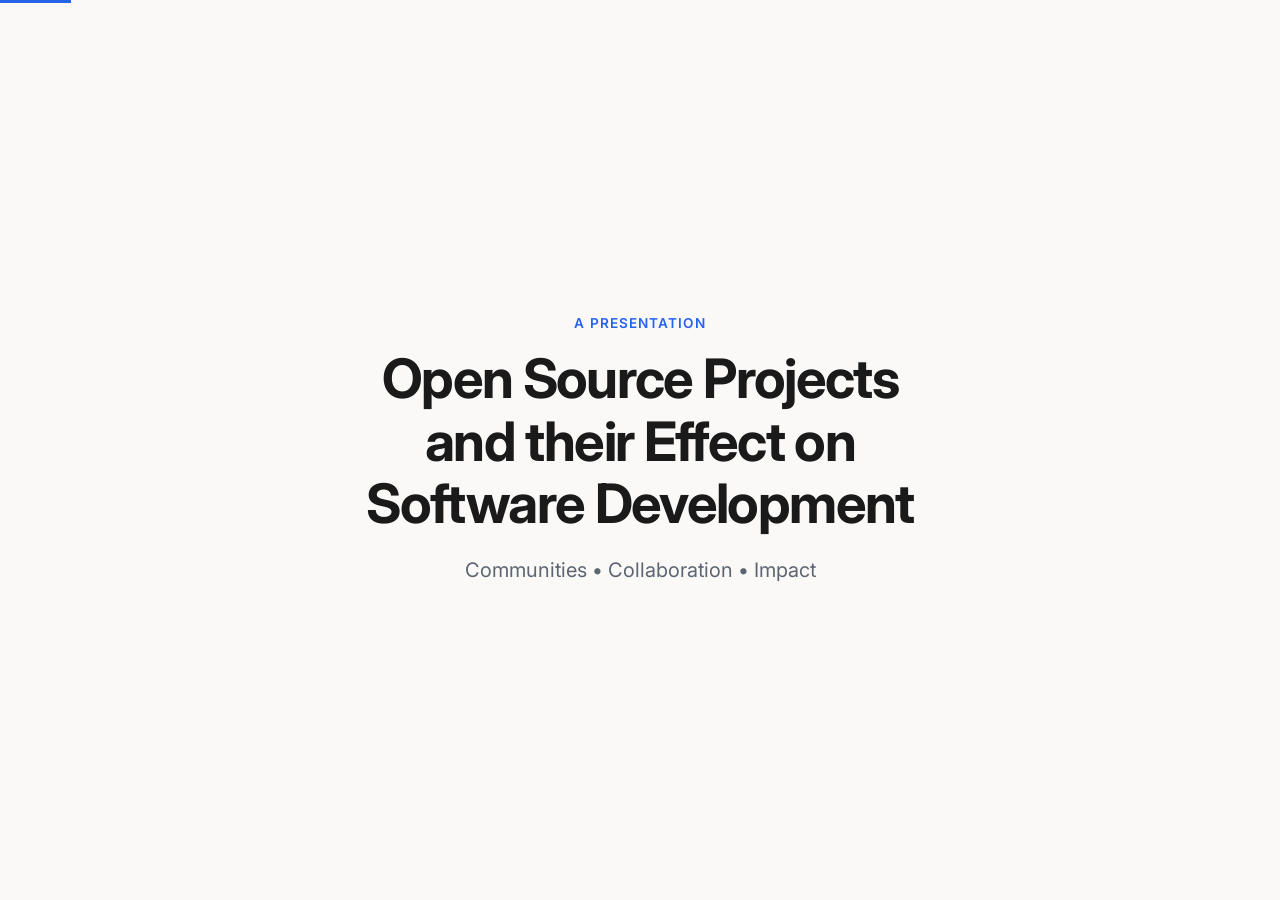
==== Presentation-OSP/presentation.html @ c070d532 "Add files via upload" ====
<!DOCTYPE html>
<html lang="en">
<head>
  <meta charset="UTF-8" />
  <meta name="viewport" content="width=device-width, initial-scale=1.0" />
  <title>Open Source Projects and their Effect on Software Development</title>
  <link rel="stylesheet" href="presentation.css" />
  <link rel="preconnect" href="https://fonts.googleapis.com" />
  <link rel="preconnect" href="https://fonts.gstatic.com" crossorigin />
  <link href="https://fonts.googleapis.com/css2?family=Inter:wght@400;500;600;700&display=swap" rel="stylesheet" />
  <style>
    /* Extra helpers for longer content slides */
    .body-long {
      font-size: 1.08rem;
      color: var(--text-muted);
      line-height: 1.65;
      max-width: 820px;
      margin-bottom: 1.25rem;
    }
    .body-long strong {
      color: var(--text);
      font-weight: 600;
    }
    .quote-box {
      background: var(--surface);
      border-left: 4px solid var(--accent);
      padding: 1rem 1.25rem;
      margin: 1.25rem 0;
      border-radius: 0 var(--radius) var(--radius) 0;
      font-size: 1rem;
      color: var(--text-muted);
      line-height: 1.55;
      max-width: 780px;
    }
    .def-card {
      background: var(--surface);
      border: 1px solid var(--border);
      border-radius: var(--radius);
      padding: 1.35rem 1.5rem;
      margin-bottom: 1rem;
      box-shadow: var(--shadow);
    }
    .def-card h3 {
      font-size: 1.2rem;
      font-weight: 700;
      margin-bottom: 0.5rem;
      letter-spacing: -0.02em;
    }
    .def-card p {
      font-size: 1.02rem;
      color: var(--text-muted);
      line-height: 1.55;
    }
    .def-card p strong {
      color: var(--text);
    }
    .three-col {
      display: grid;
      grid-template-columns: 1fr 1fr 1fr;
      gap: 1.25rem;
      margin-top: 1.5rem;
    }
    .pattern-list {
      list-style: none;
      margin-top: 1.25rem;
      counter-reset: step;
    }
    .pattern-list li {
      position: relative;
      padding-left: 2.75rem;
      margin-bottom: 1rem;
      font-size: 1.15rem;
      line-height: 1.5;
      color: var(--text-muted);
    }
    .pattern-list li::before {
      counter-increment: step;
      content: counter(step);
      position: absolute;
      left: 0;
      top: 0;
      width: 1.9rem;
      height: 1.9rem;
      border-radius: 50%;
      background: var(--accent-soft);
      color: var(--accent);
      font-weight: 700;
      font-size: 0.95rem;
      display: flex;
      align-items: center;
      justify-content: center;
    }
    .project-block h3 {
      font-size: 1.45rem;
      font-weight: 700;
      margin-bottom: 0.6rem;
      letter-spacing: -0.02em;
    }
    .project-block p {
      font-size: 1.05rem;
      color: var(--text-muted);
      line-height: 1.6;
      max-width: 860px;
    }
    .project-block p strong {
      color: var(--text);
    }
    .slide-inner.narrow {
      max-width: 900px;
    }
    /* Image-only carousel under project text (16:9, fill, dots) */
    .slide .carousel {
      position: relative;
      width: 100%;
      max-width: 640px;
      margin-top: 1.25rem;
      border-radius: var(--radius);
      overflow: hidden;
      background: #e5e7eb;
      box-shadow: var(--shadow);
      aspect-ratio: 16 / 9;
    }
    .slide .carousel .carousel-track {
      height: 100%;
    }
    .slide .carousel .carousel-slide {
      height: 100%;
      min-width: 100%;
    }
    /* Pure image fill — no text column */
    .slide .carousel .project-card,
    .slide .carousel .project-card.large {
      display: block;
      width: 100%;
      height: 100%;
      min-height: 0;
      grid-template-columns: none;
    }
    .slide .carousel .project-image,
    .slide .carousel .mini-slide-img {
      display: block;
      width: 100%;
      height: 100%;
      background-size: cover;
      background-position: center;
      background-repeat: no-repeat;
      background-color: #e5e7eb;
    }
    /* Dots over the image */
    .slide .carousel .carousel-dots {
      position: absolute;
      bottom: 0.75rem;
      left: 50%;
      transform: translateX(-50%);
      display: flex;
      gap: 0.45rem;
      z-index: 5;
      padding: 0.35rem 0.55rem;
      background: rgba(0, 0, 0, 0.4);
      border-radius: 999px;
    }
    .slide .carousel .dot {
      width: 8px;
      height: 8px;
      border-radius: 50%;
      border: none;
      background: rgba(255, 255, 255, 0.45);
      cursor: pointer;
      transition: background 0.25s, transform 0.25s;
    }
    .slide .carousel .dot.active {
      background: #fff;
      transform: scale(1.2);
    }
    @media (max-width: 900px) {
      .three-col {
        grid-template-columns: 1fr;
      }
      .slide .carousel {
        max-width: 100%;
      }
    }
  </style>
</head>
<body>

  <!-- Progress bar -->
  <div class="progress-bar" id="progressBar"></div>

  <!-- ===================== SLIDE 1: Title ===================== -->
  <section class="slide">
    <div class="slide-inner center">
      <p class="eyebrow">A presentation</p>
      <h1 class="title">Open Source Projects<br>and their Effect on<br>Software Development</h1>
      <p class="subtitle">Communities • Collaboration • Impact</p>
    </div>
  </section>

  <!-- ===================== SLIDE 2: Agenda ===================== -->
  <section class="slide">
    <div class="slide-inner">
      <p class="eyebrow">Overview</p>
      <h2 class="title">What we’ll explore</h2>
      <ul class="clean-list">
        <li>What open source really means today</li>
        <li>How communities form and sustain projects</li>
        <li>Projects that changed entire fields</li>
        <li>The lasting impact on the software industry</li>
      </ul>
    </div>
  </section>

  <!-- ===================== SLIDE 3: What open source means ===================== -->
  <section class="slide">
    <div class="slide-inner">
      <p class="eyebrow">1.1 Definitions</p>
      <h2 class="title">What open source really means</h2>
      <p class="body-long">
        What open source really means today is less about “you can see the code” and more about a specific set of freedoms that <strong>The Open Source Initiative</strong> (and the Free Software movement before it) defined.
      </p>
      <div class="quote-box">
        The Open Source Initiative (OSI) is a global non-profit organization founded in 1998, serving as the guardian and standard-setting body for the “Open Source Definition.” In simple terms, it defines what counts as “open source” and which licenses are legitimate.
      </div>
      <p class="body-long">
        True open source gives you the right to use the software for any purpose, study how it works, modify it, and redistribute both the original and <strong>your modified versions</strong> (including commercially) under the same license terms. <strong>The source code being public is necessary, but it is not sufficient.</strong> That is why the distinctions matter.
      </p>
    </div>
  </section>

  <!-- ===================== SLIDE 4: Three models ===================== -->
  <section class="slide">
    <div class="slide-inner">
      <p class="eyebrow">1.1 Definitions</p>
      <h2 class="title">Three common models</h2>
      <div class="three-col">
        <div class="def-card">
          <h3>Open Source</h3>
          <p>
            The entire project lives under an OSI-approved license such as the GPL. <strong>Anyone can download it, change it, ship it in a commercial product, or fork it.</strong> The only real obligation under the GPL is that <strong>if you distribute a modified version, you must also make the source available under the same terms.</strong>
          </p>
        </div>
        <div class="def-card">
          <h3>Source Available</h3>
          <p>
            The category Unreal Engine sits in. Epic publishes the full C++ source on GitHub. You can read it, debug it, and modify it for your own projects. But <strong>the license is Epic’s EULA, not an open-source license.</strong> You cannot freely redistribute the engine code, and once your product’s lifetime revenue crosses $1 million you owe a 5% royalty. <strong>The source is available; the freedoms are not.</strong>
          </p>
        </div>
        <div class="def-card">
          <h3>Open Core</h3>
          <p>
            <strong>The hybrid model many commercial companies use.</strong> The “core” is released under a genuine open-source license. <strong>Additional features</strong> (advanced security, scaling, support tooling, marketplace integrations) remain proprietary and require a paid license. <strong>VS Code is a well-known case</strong>: the underlying Code project is MIT-licensed; the branded binary ships under Microsoft’s own license.
          </p>
        </div>
      </div>
    </div>
  </section>

  <!-- ===================== SLIDE 5: Practical difference ===================== -->
  <section class="slide">
    <div class="slide-inner narrow">
      <p class="eyebrow">1.1 Definitions</p>
      <h2 class="title">The practical difference</h2>
      <p class="body-long">
        Open source maximizes user freedom and community contribution; source available maximizes transparency while keeping commercial control; open core tries to get the best of both by giving away the foundation and selling the extras.
      </p>
      <p class="body-long">
        In short, “open source” today is a legal and philosophical claim about rights, not just a marketing phrase about visible code. <strong>When the license does not grant the full set of freedoms, it’s not really Open Source, even if the source is completely public.</strong>
      </p>
    </div>
  </section>

  <!-- ===================== SLIDE 6: How communities form ===================== -->
  <section class="slide">
    <div class="slide-inner">
      <p class="eyebrow">1.2 Communities</p>
      <h2 class="title">How communities form</h2>
      <p class="body-long">
        In practice, the project almost always comes first. Someone (or a small team) builds something useful to solve their own problem. <strong>Linus Torvalds</strong> wrote the first Linux kernel because he wanted a free Unix-like system for his own machine. <strong>Ton Roosendaal</strong> started Blender as an in-house tool for his animation studio. <strong>Guido van Rossum</strong> created Python because he needed a better scripting language.
      </p>
      <p class="body-long">
        <strong>Once that early version exists and is made available under an open license, people who share the same problem start using it.</strong> A subset of those users eventually become contributors — fixing bugs, writing documentation, or adding features they themselves need. That is how the community forms around a working piece of software.
      </p>
    </div>
  </section>

  <!-- ===================== SLIDE 7: How they are sustained ===================== -->
  <section class="slide">
    <div class="slide-inner">
      <p class="eyebrow">1.2 Communities</p>
      <h2 class="title">How projects are sustained</h2>
      <p class="body-long">
        Pure volunteer energy works for a surprisingly long time, especially in the early years when passion and the joy of solving hard problems are high. But as a project grows and becomes critical infrastructure, pure volunteerism is rarely enough. The successful long-lived projects develop mixed models.
      </p>
      <p class="body-long">
        <strong>Many rely on foundations</strong> (Blender Foundation, Linux Foundation, Apache Software Foundation) <strong>that provide neutral governance, legal protection, and a way to collect and distribute money without any single company owning the project</strong>. Funding comes from individual donations, corporate sponsorships and other sources. Companies that depend on the software often pay developers to work on it full-time. <strong>In some cases the project itself generates revenue through open-core features, dual licensing, or professional services, while keeping the core free.</strong>
      </p>
      <p class="body-long">
        What keeps people coming back is not only money. Shared purpose, public recognition, the ability to shape something important, and the career value of being a known contributor all play major roles. Good governance reduces burnout and conflict. <strong>The healthiest communities treat community work itself</strong> (documentation, triage, welcoming new contributors) <strong>as first-class contributions, not just an afterthought to the code.</strong>
      </p>
    </div>
  </section>

  <!-- ===================== SLIDE 8: The pattern ===================== -->
  <section class="slide">
    <div class="slide-inner narrow">
      <p class="eyebrow">1.2 Communities</p>
      <h2 class="title">The usual pattern</h2>
      <ol class="pattern-list">
        <li>Useful software attracts users</li>
        <li>Some users become contributors</li>
        <li>A community forms and, if it is lucky and deliberate, builds the structures (funding, governance, culture) that let the project outlive any single person or company</li>
      </ol>
      <p class="body-long" style="margin-top: 1.75rem;">
        <strong>The community does not create the project — it inherits and then continually reinvents it.</strong>
      </p>
    </div>
  </section>

  <!-- ===================== SLIDE 9: Projects intro ===================== -->
  <section class="slide">
    <div class="slide-inner center">
      <p class="eyebrow">1.3 Case studies</p>
      <h2 class="title">Projects that changed entire fields</h2>
      <p class="subtitle" style="max-width: 640px; margin: 0 auto;">
        Six notable projects — from the infrastructure everyone already knows to a few that quietly rewrote the rules in creative domains.
      </p>
    </div>
  </section>

  <!-- ===================== SLIDE 10: Project screenshots carousel ===================== -->
  
  <!-- ===================== SLIDE 10: Omitted ===================== -->



  <!-- ===================== SLIDE 11: Linux ===================== -->
  <section class="slide">
    <div class="slide-inner">
      <p class="eyebrow">Case study</p>
      <div class="project-block">
        <h3>Linux and its major distributions</h3>
        <p>
          <strong>Before Linux, serious multi-user operating systems were expensive and proprietary.</strong> Linus Torvalds’s kernel, combined with the GNU tools and later the big distributions (Debian, Red Hat, Ubuntu, and others), gave the world a free, high-quality Unix-like system that anyone could run, modify, and ship. <strong>The lasting effect is hard to overstate. Linux now runs most of the internet’s servers, the majority of supercomputers, Android devices, and a growing share of desktops and embedded systems.</strong> It also proved that a purely open, volunteer-heavy model could produce infrastructure <strong>more reliable than many commercial alternatives.</strong>
        </p>
      </div>
      <div class="carousel" data-interval="4000">
        <div class="carousel-track">

            <div class="carousel-slide">
                <div class="project-card large">
                    <div class="project-image" style="background-image: url('attachments/Pasted image 20261018233632.png');"></div>
                </div>
            </div>
            <div class="carousel-slide">
                <div class="project-card large">
                    <div class="project-image" style="background-image: url('attachments/Pasted image 20261018233919.png');"></div>
                </div>
            </div>
            <div class="carousel-slide">
                <div class="project-card large">
                    <div class="project-image" style="background-image: url('attachments/Pasted image 20261019224030.png');"></div>
                </div>
            </div>
            <div class="carousel-slide">
                <div class="project-card large">
                    <div class="project-image" style="background-image: url('attachments/Pasted image 20261019224053.png');"></div>
                </div>
            </div>
            <div class="carousel-slide">
                <div class="project-card large">
                    <div class="project-image" style="background-image: url('attachments/Pasted image 20261019224841.png');"></div>
                </div>
            </div>
            <div class="carousel-slide">
                <div class="project-card large">
                    <div class="project-image" style="background-image: url('attachments/Pasted image 20261019224915.png');"></div>
                </div>
            </div>

        </div>
        <div class="carousel-dots"></div>
      </div>
    </div>
  </section>

  <!-- ===================== SLIDE 11: Git ===================== -->
  <section class="slide">
    <div class="slide-inner">
      <p class="eyebrow">Case study</p>
      <div class="project-block">
        <h3>Git</h3>
        <p>
          Version control before Git was either centralized and slow or proprietary. Linus created Git specifically to handle the scale and speed of Linux kernel development. <strong>The community turned distributed version control into the default way for modern software development.</strong> <strong>Almost every modern development workflow sits on top of Git.</strong> Its impact is less about any single feature and more about making collaboration across continents feel natural.
        </p>
      </div>
      <div class="carousel" data-interval="4000">
        <div class="carousel-track">

            <div class="carousel-slide">
                <div class="project-card large">
                    <div class="project-image" style="background-image: url('attachments/Pasted image 20261019225543.png');"></div>
                </div>
            </div>

        </div>

        <div class="carousel-dots" style="visibility: hidden;"></div>
      </div>
    </div>
  </section>

  <!-- ===================== SLIDE 12: Apache ===================== -->
  <section class="slide">
    <div class="slide-inner">
      <p class="eyebrow">Case study</p>
      <div class="project-block">
        <h3>Apache HTTP Server</h3>
        <p>
          In the mid-1990s the leading web server was still proprietary. <strong>Developers improved the NCSA code and released it under an open license.</strong> Apache became the dominant web server for years. <strong>Its community later formed the Apache Software Foundation and created a governance model many projects still follow.</strong> It showed that critical internet infrastructure could be run by a neutral, multi-company community.
        </p>
        <div class="quote-box" style="margin-top: 1.5rem;">
          NCSA HTTPd was one of the earliest web server programs, originally developed at the National Center for Supercomputing Applications (NCSA) at the University of Illinois.
        </div>
      </div>
      <div class="carousel" data-interval="4000">
        <div class="carousel-track">

            <div class="carousel-slide">
                <div class="project-card large">
                    <div class="project-image" style="background-image: url('attachments/Pasted image 20261019231054.png');"></div>
                </div>
            </div>

        </div>

        <div class="carousel-dots" style="visibility: hidden;"></div>
      </div>
    </div>
  </section>

  <!-- ===================== SLIDE 13: Blender ===================== -->
  <section class="slide">
    <div class="slide-inner">
      <p class="eyebrow">Case study</p>
      <div class="project-block">
        <h3>Blender</h3>
        <p>
          <strong>Professional 3D animation and VFX tools used to cost thousands of dollars per user.</strong> Blender started as an in-house studio tool, <strong>nearly died when its company collapsed, and was saved by a community crowdfunding campaign that bought the rights and released it under the GPL.</strong> The community then did something unusual: it used the software to make entire open movies (Elephants Dream, Big Buck Bunny, Sintel, and others), which both stress-tested the tool and proved it could produce real production work. <strong>Today Blender is used by indie studios, major animation houses, game developers, and freelancers.</strong> It changed the economics of 3D creation and <strong>demonstrated that an artist-driven open-source project could reach professional quality without locking users into subscriptions.</strong>
        </p>
      </div>
      <div class="carousel" data-interval="4000">
        <div class="carousel-track">

            <div class="carousel-slide">
                <div class="project-card large">
                    <div class="project-image" style="background-image: url('attachments/Pasted image 20261018213603.png');"></div>
                </div>
            </div>
            <div class="carousel-slide">
                <div class="project-card large">
                    <div class="project-image" style="background-image: url('attachments/Pasted image 20261018223506.png');"></div>
                </div>
            </div>
            <div class="carousel-slide">
                <div class="project-card large">
                    <div class="project-image" style="background-image: url('attachments/Pasted image 20261018213430.png');"></div>
                </div>
            </div>
            <div class="carousel-slide">
                <div class="project-card large">
                    <div class="project-image" style="background-image: url('attachments/Pasted image 20261019224623.png');"></div>
                </div>
            </div>

        </div>
        <div class="carousel-dots"></div>
      </div>
    </div>
  </section>

  <!-- ===================== SLIDE 14: Firefox ===================== -->
  <section class="slide">
    <div class="slide-inner">
      <p class="eyebrow">Case study</p>
      <div class="project-block">
        <h3>Firefox</h3>
        <p>
          When Internet Explorer held a near-monopoly in the early 2000s, the web risked becoming a single-vendor platform. Mozilla took the open-sourced Netscape code, rebuilt it into Firefox, and shipped a browser that emphasized standards, privacy, and user control. The community around it helped it reach <strong>roughly a third of the market at its peak</strong>, and forced Microsoft to improve Internet Explorer. Even though Firefox’s market share is much smaller today, <strong>its lasting effect is the continued existence of an independent rendering engine (Gecko) and a persistent counterweight to the Chromium monoculture.</strong>
        </p>
      </div>
      <div class="carousel" data-interval="4000">
        <div class="carousel-track">

            <div class="carousel-slide">
                <div class="project-card large">
                    <div class="project-image" style="background-image: url('attachments/Pasted image 20261019225847.png');"></div>
                </div>
            </div>
            <div class="carousel-slide">
                <div class="project-card large">
                    <div class="project-image" style="background-image: url('attachments/Pasted image 20261019230436.png');"></div>
                </div>
            </div>

        </div>
        <div class="carousel-dots"></div>
      </div>
    </div>
  </section>

  <!-- ===================== SLIDE 15: MuseScore & Audacity ===================== -->
  <section class="slide">
    <div class="slide-inner">
      <p class="eyebrow">Case study</p>
      <div class="project-block">
        <h3>MuseScore and Audacity</h3>
        <p>
          These two tools did for music creation and audio editing what Blender did for 3D. MuseScore <strong>gave composers and educators a free, high-quality scorewriter that could compete with expensive commercial packages</strong>; <strong>Audacity became the default free audio editor for podcasters, musicians, and students.</strong> Both projects grew large user communities that contributed translations, plugins, and documentation. Their stories are also more complicated: both were later acquired by the same commercial group (Muse Group), which triggered debates about how open-source projects should handle ownership changes and monetization. <strong>The lasting effect is still clear — millions of people who would never have paid for professional music or audio software now have capable tools, and the bar for entry into those creative fields is dramatically lower.</strong>
        </p>
      </div>
      <div class="carousel" data-interval="4000">
        <div class="carousel-track">

            <div class="carousel-slide">
                <div class="project-card large">
                    <div class="project-image" style="background-image: url('attachments/Pasted image 20261018212305.png');"></div>
                </div>
            </div>
            <div class="carousel-slide">
                <div class="project-card large">
                    <div class="project-image" style="background-image: url('attachments/Pasted image 20261018212822.png');"></div>
                </div>
            </div>
            <div class="carousel-slide">
                <div class="project-card large">
                    <div class="project-image" style="background-image: url('attachments/Pasted image 20261018232151.png');"></div>
                </div>
            </div>
            <div class="carousel-slide">
                <div class="project-card large">
                    <div class="project-image" style="background-image: url('attachments/Pasted image 20261019194004.png');"></div>
                </div>
            </div>

        </div>
        <div class="carousel-dots"></div>
      </div>
    </div>
  </section>

  <!-- ===================== SLIDE 16: Projects synthesis ===================== -->
  <section class="slide">
    <div class="slide-inner narrow">
      <p class="eyebrow">1.3 Case studies</p>
      <h2 class="title">What these projects show</h2>
      <p class="body-long">
        Together these projects show the different ways open source can reshape a field: by providing critical infrastructure (Linux, Apache, Git), by breaking price barriers in creative industries (Blender, MuseScore, Audacity), or by defending openness against monopoly (Firefox). In each case the software mattered, but the community that formed around it determined whether the change stuck.
      </p>
    </div>
  </section>

  <!-- ===================== SLIDE 17: Lasting impact ===================== -->
  <section class="slide">
    <div class="slide-inner">
      <p class="eyebrow">1.4 Impact</p>
      <h2 class="title">The lasting impact on the software industry</h2>
      <p class="body-long">
        Open source permanently changed how software is built and who gets to build it. It turned collaboration across companies and continents into the default rather than the exception, lowered the barrier for individuals and small teams to create professional-grade tools, and forced proprietary vendors to compete on quality and openness instead of lock-in alone.
      </p>
      <p class="body-long">
        Foundations, distributed version control, and community-driven development models that began in open source now shape even the largest commercial products. The result is an industry where critical infrastructure is often maintained collectively, creative tools are accessible without expensive licenses, and the expectation of transparency and shared ownership has become part of the culture of software itself.
      </p>
    </div>
  </section>

  <!-- ===================== SLIDE 18: Closing ===================== -->
  <section class="slide">
    <div class="slide-inner center">
      <p class="eyebrow">Thank you</p>
      <h2 class="title">Questions & Discussion</h2>
      <p class="subtitle">Open source is not just code — it’s a way of building together.</p>
    </div>
  </section>

  <script>
    // ========== Simple presentation navigation ==========
    const slides = document.querySelectorAll('.slide');
    let current = 0;

    function goTo(index) {
      if (index < 0 || index >= slides.length) return;
      current = index;
      slides.forEach((s, i) => s.classList.toggle('active', i === current));
      updateProgress();
    }

    function updateProgress() {
      const pct = ((current + 1) / slides.length) * 100;
      document.getElementById('progressBar').style.width = pct + '%';
    }

    // Keyboard
    document.addEventListener('keydown', (e) => {
      if (e.key === 'ArrowRight' || e.key === ' ' || e.key === 'PageDown') {
        e.preventDefault();
        goTo(current + 1);
      }
      if (e.key === 'ArrowLeft' || e.key === 'PageUp') {
        e.preventDefault();
        goTo(current - 1);
      }
      if (e.key === 'Home') goTo(0);
      if (e.key === 'End') goTo(slides.length - 1);
    });

    // Start on first slide
    goTo(0);

    // ========== Auto carousel (4s) ==========
    document.querySelectorAll('.carousel').forEach(carousel => {
      const track = carousel.querySelector('.carousel-track');
      const slides = carousel.querySelectorAll('.carousel-slide');
      const dotsContainer = carousel.querySelector('.carousel-dots');
      const interval = parseInt(carousel.dataset.interval) || 4000;
      let index = 0;
      let timer;

      slides.forEach((_, i) => {
        const dot = document.createElement('button');
        dot.className = 'dot' + (i === 0 ? ' active' : '');
        dot.addEventListener('click', () => goToSlide(i));
        dotsContainer.appendChild(dot);
      });

      const dots = dotsContainer.querySelectorAll('.dot');

      function goToSlide(i) {
        index = i;
        track.style.transform = `translateX(-${index * 100}%)`;
        dots.forEach((d, di) => d.classList.toggle('active', di === index));
        resetTimer();
      }

      function next() {
        goToSlide((index + 1) % slides.length);
      }

      function resetTimer() {
        clearInterval(timer);
        timer = setInterval(next, interval);
      }

      carousel.addEventListener('mouseenter', () => clearInterval(timer));
      carousel.addEventListener('mouseleave', resetTimer);

      resetTimer();
    });
  </script>
</body>
</html>
---- Presentation-OSP/presentation.css ----
/* ============================================
   Reusable Presentation System
   Light theme • Clean Inter font
   ============================================ */

:root {
  --bg: #fbf9f8;
  --surface: #ffffff;
  --text: #1a1a1a;
  --text-muted: #5c6570;
  --accent: #2563eb;
  --accent-soft: #dbeafe;
  --border: #e5e7eb;
  --shadow: 0 10px 30px -8px rgba(0, 0, 0, 0.08);
  --radius: 16px;
  --font: 'Inter', system-ui, -apple-system, BlinkMacSystemFont, 'Segoe UI', sans-serif;
}

*,
*::before,
*::after {
  box-sizing: border-box;
  margin: 0;
  padding: 0;
}

html, body {
  height: 100%;
  font-family: var(--font);
  background: var(--bg);
  color: var(--text);
  overflow: hidden;
  -webkit-font-smoothing: antialiased;
}

/* ---------- Progress bar ---------- */
.progress-bar {
  position: fixed;
  top: 0;
  left: 0;
  height: 3px;
  background: var(--accent);
  width: 0%;
  z-index: 100;
  transition: width 0.35s ease;
}

/* ---------- Core slide system ---------- */
.slide {
  position: absolute;
  inset: 0;
  display: flex;
  align-items: center;
  justify-content: center;
  opacity: 0;
  pointer-events: none;
  transition: opacity 0.4s ease;
  padding: 4rem 2rem;
}

.slide.active {
  opacity: 1;
  pointer-events: auto;
  z-index: 10;
}

.slide-inner {
  width: 100%;
  max-width: 1100px;
  margin: 0 auto;
}

.slide-inner.center {
  text-align: center;
}

/* ---------- Typography helpers ---------- */
.eyebrow {
  font-size: 0.85rem;
  font-weight: 600;
  letter-spacing: 0.08em;
  text-transform: uppercase;
  color: var(--accent);
  margin-bottom: 1rem;
}

.title {
  font-size: clamp(2.2rem, 5vw, 3.4rem);
  font-weight: 700;
  line-height: 1.15;
  letter-spacing: -0.03em;
  margin-bottom: 1.25rem;
}

.subtitle {
  font-size: 1.25rem;
  color: var(--text-muted);
  font-weight: 400;
  line-height: 1.5;
}

.body {
  font-size: 1.15rem;
  color: var(--text-muted);
  margin-bottom: 2rem;
  max-width: 640px;
}

.section-title {
  font-size: 1.15rem;
  font-weight: 600;
  margin-bottom: 0.75rem;
  color: var(--text);
}

/* ---------- Lists ---------- */
.clean-list {
  list-style: none;
  margin-top: 1.5rem;
}

.clean-list li {
  position: relative;
  padding-left: 1.6rem;
  margin-bottom: 0.9rem;
  font-size: 1.2rem;
  line-height: 1.5;
}

.clean-list li::before {
  content: "";
  position: absolute;
  left: 0;
  top: 0.55em;
  width: 8px;
  height: 8px;
  border-radius: 50%;
  background: var(--accent);
}

.clean-list.compact li {
  font-size: 1.05rem;
  margin-bottom: 0.6rem;
}

/* ---------- Two column layout ---------- */
.two-col {
  display: grid;
  grid-template-columns: 1fr 1fr;
  gap: 3rem;
  margin-top: 2rem;
}

/* ---------- Auto horizontal carousel ---------- */
.carousel {
  position: relative;
  margin-top: 2rem;
  overflow: hidden;
  border-radius: var(--radius);
  background: var(--surface);
  box-shadow: var(--shadow);
}

.carousel-track {
  display: flex;
  transition: transform 0.6s cubic-bezier(0.25, 0.8, 0.25, 1);
}

.carousel-slide {
  min-width: 100%;
  flex-shrink: 0;
}

.project-card {
  display: grid;
  grid-template-columns: 1.1fr 1fr;
  min-height: 340px;
}

.project-image {
  background-size: cover;
  background-position: center;
  background-color: #e5e7eb; /* fallback while loading */
}

.project-info {
  padding: 2.5rem 2rem;
  display: flex;
  flex-direction: column;
  justify-content: center;
}

.project-info h3 {
  font-size: 1.75rem;
  font-weight: 700;
  margin-bottom: 0.75rem;
  letter-spacing: -0.02em;
}

.project-info p {
  font-size: 1.05rem;
  color: var(--text-muted);
  line-height: 1.55;
}

/* Dots */
.carousel-dots {
  position: absolute;
  bottom: 1.25rem;
  left: 50%;
  transform: translateX(-50%);
  display: flex;
  gap: 0.5rem;
  z-index: 5;
}

.dot {
  width: 9px;
  height: 9px;
  border-radius: 50%;
  border: none;
  background: rgba(0, 0, 0, 0.2);
  cursor: pointer;
  transition: background 0.25s, transform 0.25s;
}

.dot.active {
  background: var(--accent);
  transform: scale(1.25);
}

/* ---------- Responsive tweaks ---------- */
@media (max-width: 800px) {
  .project-card {
    grid-template-columns: 1fr;
    min-height: auto;
  }

  .project-image {
    height: 200px;
  }

  .two-col {
    grid-template-columns: 1fr;
    gap: 2rem;
  }

  .slide {
    padding: 2.5rem 1.25rem;
  }
}

/* ---------- Utility: add more slides easily ----------
   Just copy a <section class="slide">...</section>
   and the navigation + progress bar will pick it up automatically.
*/
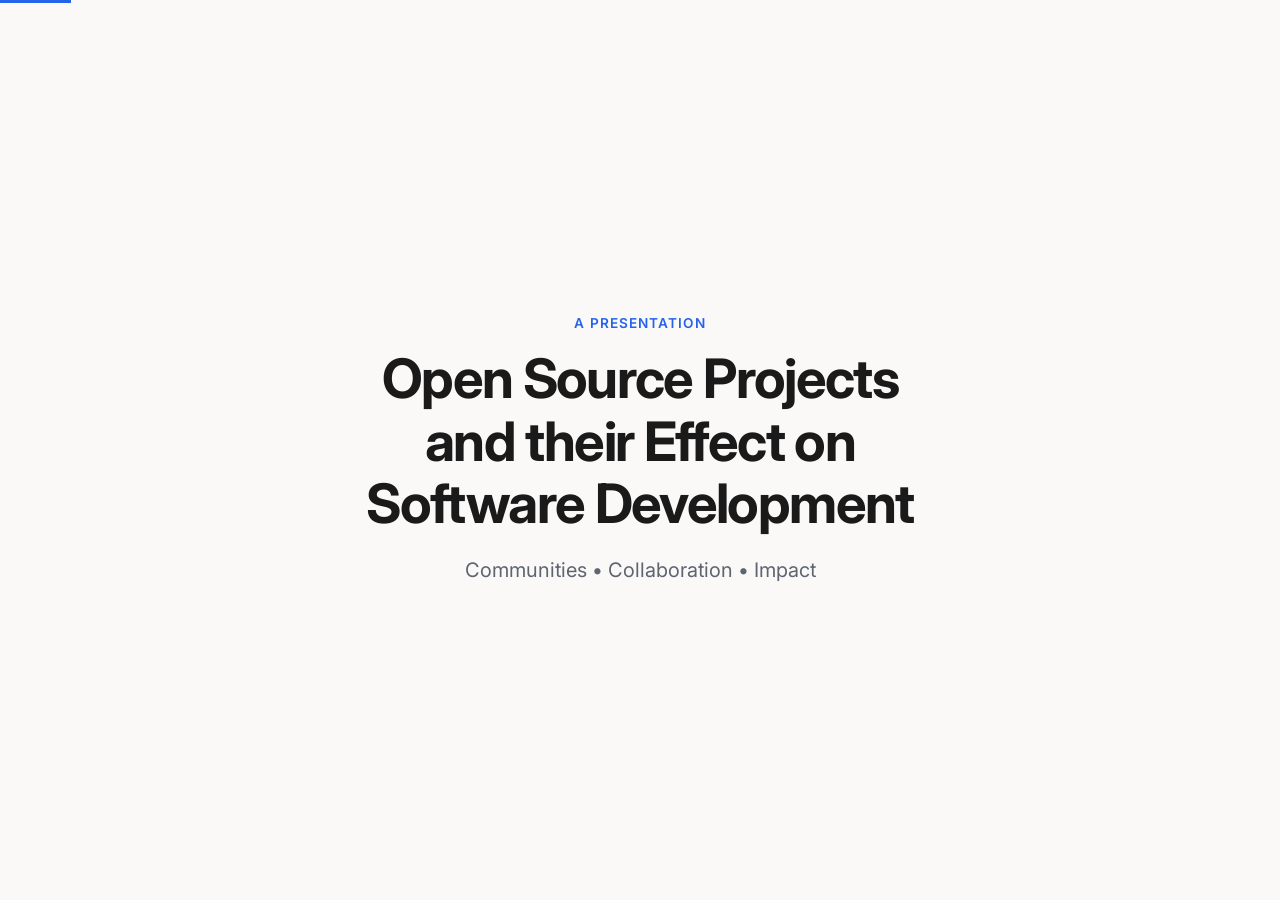
==== commit e1eb068d: "Update presentation.html - Sourc addition - moving css to .css" ====
--- a/Presentation-OSP/presentation.html
+++ b/Presentation-OSP/presentation.html
@@ -8,179 +8,6 @@
   <link rel="preconnect" href="https://fonts.googleapis.com" />
   <link rel="preconnect" href="https://fonts.gstatic.com" crossorigin />
   <link href="https://fonts.googleapis.com/css2?family=Inter:wght@400;500;600;700&display=swap" rel="stylesheet" />
-  <style>
-    /* Extra helpers for longer content slides */
-    .body-long {
-      font-size: 1.08rem;
-      color: var(--text-muted);
-      line-height: 1.65;
-      max-width: 820px;
-      margin-bottom: 1.25rem;
-    }
-    .body-long strong {
-      color: var(--text);
-      font-weight: 600;
-    }
-    .quote-box {
-      background: var(--surface);
-      border-left: 4px solid var(--accent);
-      padding: 1rem 1.25rem;
-      margin: 1.25rem 0;
-      border-radius: 0 var(--radius) var(--radius) 0;
-      font-size: 1rem;
-      color: var(--text-muted);
-      line-height: 1.55;
-      max-width: 780px;
-    }
-    .def-card {
-      background: var(--surface);
-      border: 1px solid var(--border);
-      border-radius: var(--radius);
-      padding: 1.35rem 1.5rem;
-      margin-bottom: 1rem;
-      box-shadow: var(--shadow);
-    }
-    .def-card h3 {
-      font-size: 1.2rem;
-      font-weight: 700;
-      margin-bottom: 0.5rem;
-      letter-spacing: -0.02em;
-    }
-    .def-card p {
-      font-size: 1.02rem;
-      color: var(--text-muted);
-      line-height: 1.55;
-    }
-    .def-card p strong {
-      color: var(--text);
-    }
-    .three-col {
-      display: grid;
-      grid-template-columns: 1fr 1fr 1fr;
-      gap: 1.25rem;
-      margin-top: 1.5rem;
-    }
-    .pattern-list {
-      list-style: none;
-      margin-top: 1.25rem;
-      counter-reset: step;
-    }
-    .pattern-list li {
-      position: relative;
-      padding-left: 2.75rem;
-      margin-bottom: 1rem;
-      font-size: 1.15rem;
-      line-height: 1.5;
-      color: var(--text-muted);
-    }
-    .pattern-list li::before {
-      counter-increment: step;
-      content: counter(step);
-      position: absolute;
-      left: 0;
-      top: 0;
-      width: 1.9rem;
-      height: 1.9rem;
-      border-radius: 50%;
-      background: var(--accent-soft);
-      color: var(--accent);
-      font-weight: 700;
-      font-size: 0.95rem;
-      display: flex;
-      align-items: center;
-      justify-content: center;
-    }
-    .project-block h3 {
-      font-size: 1.45rem;
-      font-weight: 700;
-      margin-bottom: 0.6rem;
-      letter-spacing: -0.02em;
-    }
-    .project-block p {
-      font-size: 1.05rem;
-      color: var(--text-muted);
-      line-height: 1.6;
-      max-width: 860px;
-    }
-    .project-block p strong {
-      color: var(--text);
-    }
-    .slide-inner.narrow {
-      max-width: 900px;
-    }
-    /* Image-only carousel under project text (16:9, fill, dots) */
-    .slide .carousel {
-      position: relative;
-      width: 100%;
-      max-width: 640px;
-      margin-top: 1.25rem;
-      border-radius: var(--radius);
-      overflow: hidden;
-      background: #e5e7eb;
-      box-shadow: var(--shadow);
-      aspect-ratio: 16 / 9;
-    }
-    .slide .carousel .carousel-track {
-      height: 100%;
-    }
-    .slide .carousel .carousel-slide {
-      height: 100%;
-      min-width: 100%;
-    }
-    /* Pure image fill — no text column */
-    .slide .carousel .project-card,
-    .slide .carousel .project-card.large {
-      display: block;
-      width: 100%;
-      height: 100%;
-      min-height: 0;
-      grid-template-columns: none;
-    }
-    .slide .carousel .project-image,
-    .slide .carousel .mini-slide-img {
-      display: block;
-      width: 100%;
-      height: 100%;
-      background-size: cover;
-      background-position: center;
-      background-repeat: no-repeat;
-      background-color: #e5e7eb;
-    }
-    /* Dots over the image */
-    .slide .carousel .carousel-dots {
-      position: absolute;
-      bottom: 0.75rem;
-      left: 50%;
-      transform: translateX(-50%);
-      display: flex;
-      gap: 0.45rem;
-      z-index: 5;
-      padding: 0.35rem 0.55rem;
-      background: rgba(0, 0, 0, 0.4);
-      border-radius: 999px;
-    }
-    .slide .carousel .dot {
-      width: 8px;
-      height: 8px;
-      border-radius: 50%;
-      border: none;
-      background: rgba(255, 255, 255, 0.45);
-      cursor: pointer;
-      transition: background 0.25s, transform 0.25s;
-    }
-    .slide .carousel .dot.active {
-      background: #fff;
-      transform: scale(1.2);
-    }
-    @media (max-width: 900px) {
-      .three-col {
-        grid-template-columns: 1fr;
-      }
-      .slide .carousel {
-        max-width: 100%;
-      }
-    }
-  </style>
 </head>
 <body>
 
@@ -278,7 +105,7 @@
         In practice, the project almost always comes first. Someone (or a small team) builds something useful to solve their own problem. <strong>Linus Torvalds</strong> wrote the first Linux kernel because he wanted a free Unix-like system for his own machine. <strong>Ton Roosendaal</strong> started Blender as an in-house tool for his animation studio. <strong>Guido van Rossum</strong> created Python because he needed a better scripting language.
       </p>
       <p class="body-long">
-        <strong>Once that early version exists and is made available under an open license, people who share the same problem start using it.</strong> A subset of those users eventually become contributors — fixing bugs, writing documentation, or adding features they themselves need. That is how the community forms around a working piece of software.
+        <strong>Once that early version exists and is made available under an open license, people who share the same problem start using it.</strong> A subset of those users eventually become contributors; fixing bugs, writing documentation, or adding features they themselves need. That is how the community forms around a working piece of software.
       </p>
     </div>
   </section>
@@ -311,7 +138,7 @@
         <li>A community forms and, if it is lucky and deliberate, builds the structures (funding, governance, culture) that let the project outlive any single person or company</li>
       </ol>
       <p class="body-long" style="margin-top: 1.75rem;">
-        <strong>The community does not create the project — it inherits and then continually reinvents it.</strong>
+        <strong>The community does not create the project, it inherits and then continually reinvents it.</strong>
       </p>
     </div>
   </section>
@@ -322,7 +149,7 @@
       <p class="eyebrow">1.3 Case studies</p>
       <h2 class="title">Projects that changed entire fields</h2>
       <p class="subtitle" style="max-width: 640px; margin: 0 auto;">
-        Six notable projects — from the infrastructure everyone already knows to a few that quietly rewrote the rules in creative domains.
+        Six notable projects, from the infrastructure everyone already knows to a few that quietly rewrote the rules in creative domains.
       </p>
     </div>
   </section>
@@ -515,7 +342,7 @@
       <div class="project-block">
         <h3>MuseScore and Audacity</h3>
         <p>
-          These two tools did for music creation and audio editing what Blender did for 3D. MuseScore <strong>gave composers and educators a free, high-quality scorewriter that could compete with expensive commercial packages</strong>; <strong>Audacity became the default free audio editor for podcasters, musicians, and students.</strong> Both projects grew large user communities that contributed translations, plugins, and documentation. Their stories are also more complicated: both were later acquired by the same commercial group (Muse Group), which triggered debates about how open-source projects should handle ownership changes and monetization. <strong>The lasting effect is still clear — millions of people who would never have paid for professional music or audio software now have capable tools, and the bar for entry into those creative fields is dramatically lower.</strong>
+          These two tools did for music creation and audio editing what Blender did for 3D. MuseScore <strong>gave composers and educators a free, high-quality scorewriter that could compete with expensive commercial packages</strong>; <strong>Audacity became the default free audio editor for podcasters, musicians, and students.</strong> Both projects grew large user communities that contributed translations, plugins, and documentation. Their stories are also more complicated: both were later acquired by the same commercial group (Muse Group), which triggered debates about how open-source projects should handle ownership changes and monetization. <strong>The lasting effect is still clear; millions of people who would never have paid for professional music or audio software now have capable tools, and the bar for entry into those creative fields is dramatically lower.</strong>
         </p>
       </div>
       <div class="carousel" data-interval="4000">
@@ -577,8 +404,25 @@
   <section class="slide">
     <div class="slide-inner center">
       <p class="eyebrow">Thank you</p>
-      <h2 class="title">Questions & Discussion</h2>
-      <p class="subtitle">Open source is not just code — it’s a way of building together.</p>
+      <h2 class="title">That is all.</h2>
+      <p class="subtitle">Open source is not just code, it’s a way of building together.</p>
+      <p><br><br><br><br></p>
+      <div class="def-card" style="background-color: darkgray; text-align: left;">
+          <h3>Sources</h3>
+          <p>
+            &middot; <a href="https://opensource.org/osd" style="text-decoration: none;">The Open Source Definition (OSD) – Open Source Initiative <br></a>
+            &middot; <a href="About the Open Source Initiative" style="text-decoration: none;">About the Open Source Initiative <br></a>
+            &middot; <a href="OSI Approved Licenses list" style="text-decoration: none;">OSI Approved Licenses list <br></a>
+            &middot; <a href="https://en.wikipedia.org/wiki/Open-core_model" style="text-decoration: none;">Open-core model – Wikipedia <br></a>
+            &middot; <a href="VS Code (Open Core example)" style="text-decoration: none;">VS Code (Open Core example) <br></a>
+            &middot; <a href="https://www.unrealengine.com/license" style="text-decoration: none;">Unreal Engine (Source Available example) <br></a>
+            &middot; <a href="Blender’s official history" style="text-decoration: none;">Blender’s official history <br></a>
+            &middot; <a href="https://en.wikipedia.org/wiki/Blender_Foundation" style="text-decoration: none;">Blender Foundation – Wikipedia <br></a>
+            &middot; <a href="https://www.linuxfoundation.org/" style="text-decoration: none;">Linux Foundation <br></a>
+            &middot; <a href="https://www.apache.org/foundation/" style="text-decoration: none;">Apache Software Foundation <br></a>
+          </p>
+      </div>
+
     </div>
   </section>
 
@@ -616,6 +460,61 @@
     // Start on first slide
     goTo(0);
 
+// ----- helpers (if you don't already have them) -----
+function nextSlide() { goTo(current + 1); }
+function prevSlide() { goTo(current - 1); }
+
+// ----- Mobile: swipe left/right -----
+let touchStartX = 0;
+let touchStartY = 0;
+let touchStartTime = 0;
+const SWIPE_MIN = 50;      // px
+const SWIPE_MAX_TIME = 600; // ms
+
+document.addEventListener('touchstart', (e) => {
+  if (e.touches.length !== 1) return;
+  touchStartX = e.touches[0].clientX;
+  touchStartY = e.touches[0].clientY;
+  touchStartTime = Date.now();
+}, { passive: true });
+
+document.addEventListener('touchend', (e) => {
+  if (!touchStartTime) return;
+  const t = e.changedTouches[0];
+  const dx = t.clientX - touchStartX;
+  const dy = t.clientY - touchStartY;
+  const dt = Date.now() - touchStartTime;
+  touchStartTime = 0;
+
+  // Ignore vertical scroll or slow gestures
+  if (Math.abs(dy) > Math.abs(dx)) return;
+  if (dt > SWIPE_MAX_TIME) return;
+  if (Math.abs(dx) < SWIPE_MIN) return;
+
+  // Don't change deck slides when swiping inside a carousel
+  if (e.target.closest && e.target.closest('.carousel')) return;
+
+  if (dx < 0) nextSlide();
+  else prevSlide();
+}, { passive: true });
+
+// ----- Touch devices: tap left/right half to change slide -----
+const isCoarse = window.matchMedia('(pointer: coarse)').matches;
+if (isCoarse) {
+  document.addEventListener('click', (e) => {
+    if (e.target.closest && (
+      e.target.closest('.carousel') ||
+      e.target.closest('a') ||
+      e.target.closest('button') ||
+      e.target.closest('input')
+    )) return;
+
+    const mid = window.innerWidth / 2;
+    if (e.clientX >= mid) nextSlide();
+    else prevSlide();
+  });
+}
+
     // ========== Auto carousel (4s) ==========
     document.querySelectorAll('.carousel').forEach(carousel => {
       const track = carousel.querySelector('.carousel-track');
